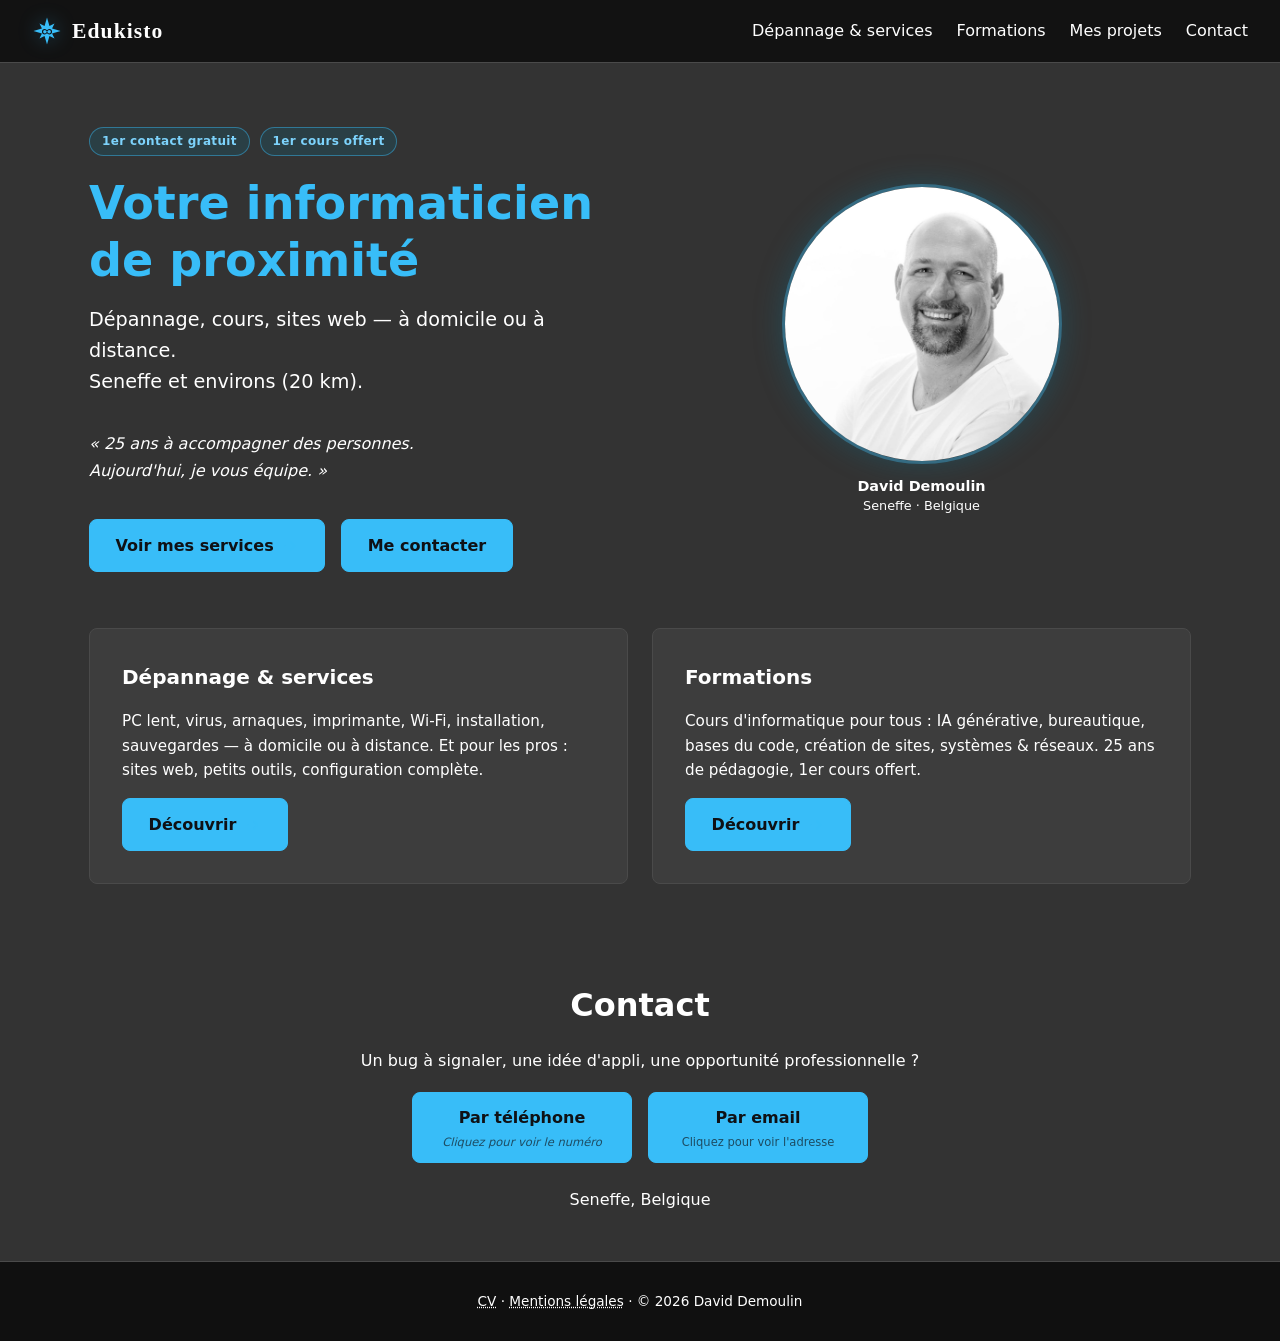
==== index.html @ 5ac71104 "Site entier: zero emoji restant, flat icons SVG monochromes partout - index/construis: sablier sessi" ====
<!DOCTYPE html>
<html lang="fr">
<head>
  <meta charset="UTF-8">
  <meta name="viewport" content="width=device-width, initial-scale=1.0">
  <title>David Demoulin · edukisto — votre informaticien de proximité</title>
  <meta name="description" content="Vitrine de David Demoulin : 4 applications web en ligne, CV dynamique et créations (livre, musique D. RAW ARK).">
    <meta property="og:title" content="David Demoulin · edukisto — technicien IT & créateur d'applis">
  <meta property="og:description" content="4 applications web qui règlent la vraie vie : réparation locative, calendrier familial, plan de repas, outil métier. Découvrez l'écosystème edukisto.">
  <meta property="og:image" content="https://edukisto.win/og-image.png">
  <meta property="og:url" content="https://edukisto.win/">
  <meta property="og:type" content="website">
  <meta property="og:locale" content="fr_BE">
  <meta name="twitter:card" content="summary_large_image">
  <link rel="icon" type="image/png" sizes="32x32" href="favicon-32.png">
  <link rel="icon" type="image/png" sizes="16x16" href="favicon-16.png">
  <link rel="apple-touch-icon" href="apple-touch-icon.png">
  <link rel="stylesheet" href="css/style.css">
</head>
<body>
  <header>
    <nav class="nav">
      <a href="index.html" class="brand-wrap"><span class="brand-stack"><span class="brand-line"><span class="nav-logo"><svg viewBox="0 0 64 64" fill="none" aria-hidden="true"><path d="M32 3l5.2 18.2 10.8-5.2-5.2 10.8L61 32l-18.2 5.2 5.2 10.8-10.8-5.2L32 61l-5.2-18.2-10.8 5.2 5.2-10.8L3 32l18.2-5.2-5.2-10.8 10.8 5.2z" fill="#38bdf8"/><path d="M32 32c-1.6-2-3-3.1-4.8-3.1a4.7 4.7 0 1 0 0 9.4c1.8 0 3.2-1.1 4.8-3.1 1.6 2 3 3.1 4.8 3.1a4.7 4.7 0 1 0 0-9.4c-1.8 0-3.2 1.1-4.8 3.1z" stroke="#0f1115" stroke-width="2.4"/></svg></span><span class="brand-name">Edukisto</span></span></span></a>
      <div class="nav-links">
        <a href="services.html">Dépannage &amp; services</a>
        <a href="transmets.html">Formations</a>
        <a href="construis.html">Mes projets</a>
        <a href="#contact">Contact</a>
      </div>
      <button id="sessionBtn" class="session-btn hidden" title="Temps de découverte restant"><svg class="flat-icon" width="16" height="16" viewBox="0 0 24 24" fill="none" stroke="currentColor" stroke-width="1.8" stroke-linecap="round" stroke-linejoin="round" aria-hidden="true"><circle cx="12" cy="13" r="8"/><path d="M12 9v4l3 2M9 2h6"/></svg> <span id="sessionTime">--:--</span></button>
    </nav>
  </header>

  <section class="hero">
    <div class="hero-grid">
      <div class="hero-text">
        <div class="hero-badges">
          <span class="badge-cta">1er contact gratuit</span>
          <span class="badge-cta">1er cours offert</span>
        </div>
        <h1>Votre <span class="accent">informaticien de proximité</span></h1>
        <p class="subtitle">Dépannage, cours, sites web — à domicile ou à distance.<br>Seneffe et environs (20 km).</p>
        <blockquote class="hero-quote">
          « 25 ans à accompagner des personnes.<br>Aujourd'hui, je vous équipe. »
        </blockquote>
        <div class="hero-cta">
          <a href="services.html" class="btn primary">Voir mes services <svg class="flat-icon" width="16" height="16" viewBox="0 0 24 24" fill="none" stroke="currentColor" stroke-width="1.8" stroke-linecap="round" stroke-linejoin="round" aria-hidden="true"><path d="M5 12h14M13 6l6 6-6 6"/></svg></a>
          <a href="#" class="btn ghost reveal-mail" data-m="ZGF2aWQuZGVtb3VsaW5AaWttYWlsLmNvbQ==" data-subject="Premier contact gratuit">Me contacter</a>
        </div>
      </div>
      <div class="hero-photo">
        <img src="img/david.jpg" alt="David Demoulin" loading="eager">
        <p class="hero-caption">David Demoulin<br><span>Seneffe · Belgique</span></p>
      </div>
    </div>
  </section>
  <section class="duo">
    <div class="duo-card">
      
      <h2>Dépannage &amp; services</h2>
      <p>
        PC lent, virus, arnaques, imprimante, Wi-Fi, installation, sauvegardes —
        à domicile ou à distance. Et pour les pros : sites web, petits outils,
        configuration complète.
      </p>
      <a href="services.html" class="btn primary">Découvrir <svg class="flat-icon" width="16" height="16" viewBox="0 0 24 24" fill="none" stroke="currentColor" stroke-width="1.8" stroke-linecap="round" stroke-linejoin="round" aria-hidden="true"><path d="M5 12h14M13 6l6 6-6 6"/></svg></a>
    </div>
    <div class="duo-card">
      
      <h2>Formations</h2>
      <p>
        Cours d'informatique pour tous : IA générative, bureautique, bases du code,
        création de sites, systèmes &amp; réseaux. 25 ans de pédagogie, 1er cours offert.
      </p>
      <a href="transmets.html" class="btn ghost">Découvrir <svg class="flat-icon" width="16" height="16" viewBox="0 0 24 24" fill="none" stroke="currentColor" stroke-width="1.8" stroke-linecap="round" stroke-linejoin="round" aria-hidden="true"><path d="M5 12h14M13 6l6 6-6 6"/></svg></a>
    </div>
  </section>


  <!-- ===== CONTACT ===== -->
  <section id="contact" class="contact">
    <h2>Contact</h2>
    <p>Un bug à signaler, une idée d'appli, une opportunité professionnelle ?</p>
    <div class="contact-ways">
      <a href="#" class="btn ghost contact-way reveal-phone" data-n="MDQ4NiAyMCA2MCA4MQ==">
        <span class="way-label">Par téléphone</span>
        <span class="way-hint">Cliquez pour voir le numéro</span>
      </a>
      <a href="#" class="btn ghost contact-way reveal-mail" data-m="ZGF2aWQuZGVtb3VsaW5AaWttYWlsLmNvbQ==">
        <span class="way-label">Par email</span>
        <span class="way-hint">Cliquez pour voir l'adresse</span>
      </a>
    </div>
    <div class="socials">
      <span>Seneffe, Belgique</span>
    </div>
  </section>

  <footer>
    <p><a href="about.html" style="color:inherit;text-decoration:underline dotted">CV</a> · <a href="mentions-legales.html" style="color:inherit;text-decoration:underline dotted">Mentions légales</a> · © <span id="year"></span> David Demoulin</p>
  </footer>

  <script src="js/data.js"></script>
  <script src="js/session.js"></script>
  <script src="js/app.js"></script>
</body>
</html>
---- css/style.css ----
:root {
  --bg: #333333;
  --surface: #3d3d3d;
  --text: #ffffff;
  --muted: #ffffff;
  --accent: #38bdf8;
  --accent-2: #38bdf8;
  --border: #4a4a4a;
  --radius: 8px;
}

* { box-sizing: border-box; margin: 0; padding: 0; }

body {
  font-family: system-ui, -apple-system, "Segoe UI", Roboto, sans-serif;
  background: var(--bg);
  color: var(--text);
  line-height: 1.6;
}

.hidden { display: none !important; }

header {
  position: sticky;
  top: 0;
  background: rgba(16, 16, 16, 0.92);
  backdrop-filter: blur(8px);
  z-index: 100;
}

.nav {
  display: flex;
  align-items: center;
  justify-content: space-between;
  padding: 1rem 2rem;
  border-bottom: 1px solid var(--border);
}

.brand { font-weight: 800; font-size: 1.2rem; color: var(--text); text-decoration: none; }
.accent { color: #38bdf8; }

.nav-links { display: flex; gap: 1.5rem; }
.nav-links a { color: var(--muted); text-decoration: none; font-weight: 500; }
.nav-links a:hover { color: var(--text); }

.session-btn {
  background: var(--surface);
  border: 1px solid var(--border);
  color: var(--accent-2);
  padding: 0.4rem 0.9rem;
  border-radius: 8px;
  cursor: default;
  font-weight: 600;
}

.hero { text-align: center; padding: 0; margin: 0 auto; }
.hero h1 { font-size: clamp(2rem, 5vw, 3rem); margin-bottom: 1rem; }
.subtitle { color: var(--muted); font-size: clamp(1.05rem, 1.5vw, 1.3rem); margin-bottom: 2rem; max-width: 56ch; }

.hero-cta { display: flex; gap: 1rem; justify-content: center; flex-wrap: wrap; }

.btn {
  display: inline-block;
  padding: 0.8rem 1.6rem;
  border-radius: var(--radius);
  text-decoration: none;
  font-weight: 600;
  border: 1px solid transparent;
  cursor: pointer;
  font-size: 1rem;
  transition: transform 0.15s ease, background 0.15s ease;
}
.btn:hover { transform: translateY(-2px); }
.btn.primary { background: #38bdf8; color: #0f1115; }
.btn.ghost { background: #38bdf8; border-color: #38bdf8; color: #0f1115; }
.btn.small { padding: 0.5rem 1rem; font-size: 0.9rem; }
.btn:disabled { opacity: 0.6; cursor: not-allowed; transform: none; }

.session-banner {
  margin: 2rem auto 0;
  max-width: 560px;
  background: var(--surface);
  border: 1px solid var(--accent);
  border-radius: var(--radius);
  padding: 1rem 1.4rem;
  display: flex;
  align-items: center;
  justify-content: space-between;
  gap: 1rem;
  flex-wrap: wrap;
}
.link-btn { background: none; border: none; color: var(--accent); cursor: pointer; font-weight: 600; }

.apps, .contact { padding: 3rem 1.5rem; max-width: 1100px; margin: 0 auto; }
.apps h2, .contact h2 { text-align: center; font-size: 2rem; margin-bottom: 0.5rem; }
.section-desc { text-align: center; color: var(--muted); margin-bottom: 2.5rem; }

.grid {
  display: grid;
  grid-template-columns: repeat(auto-fill, minmax(300px, 1fr));
  gap: 1.5rem;
}

.card {
  background: var(--surface);
  border: 1px solid var(--border);
  border-radius: var(--radius);
  padding: 1.5rem;
  display: flex;
  flex-direction: column;
  gap: 0.75rem;
  transition: border-color 0.2s ease, transform 0.2s ease;
}
.card:hover { border-color: var(--accent); transform: translateY(-4px); }
.card-icon { font-size: 2rem; }
.card p { color: var(--muted); font-size: 0.95rem; flex-grow: 1; }
.card-body { display:flex; flex-direction:column; gap:.75rem; flex-grow:1; }
.card-body .try-btn, .card-body .btn { margin-top:auto; width:100%; justify-content:center; text-align:center; }

.card-tags { display: flex; gap: 0.5rem; flex-wrap: wrap; }
.tag {
  background: rgba(14, 116, 144, 0.15);
  color: var(--accent-2);
  padding: 0.2rem 0.6rem;
  border-radius: 999px;
  font-size: 0.75rem;
  font-weight: 600;
}

.card-actions { display: flex; gap: 0.75rem; }

body:not(.session-active) .try-btn { opacity: 0.55; }

.contact { text-align: center; }
.contact p { color: var(--muted); margin: 1rem 0; }
.socials { margin-top: 1.5rem; }
.socials a { color: var(--accent); text-decoration: none; font-weight: 600; margin: 0 0.75rem; }

.about { max-width: 800px; margin: 0 auto; padding: 3rem 1.5rem; }
.cv-header { text-align: center; margin-bottom: 3rem; }
.cv-header h1 { font-size: 2.5rem; }
.role { color: var(--muted); font-size: 1.2rem; margin-top: 0.5rem; }

.badges { display: flex; gap: 0.6rem; justify-content: center; flex-wrap: wrap; margin-top: 1rem; }
.badge {
  background: var(--surface);
  border: 1px solid var(--border);
  padding: 0.35rem 0.8rem;
  border-radius: 999px;
  font-size: 0.85rem;
}

.cv-section { margin-bottom: 2.5rem; }
.cv-section h2 {
  font-size: 1.4rem;
  margin-bottom: 1rem;
  border-bottom: 2px solid var(--accent);
  display: inline-block;
  padding-bottom: 0.3rem;
}
.cv-section p { color: var(--muted); }

.skill { margin-bottom: 1rem; }
.skill-head { display: flex; justify-content: space-between; font-size: 0.9rem; margin-bottom: 0.3rem; }
.bar { background: var(--surface); border-radius: 999px; height: 8px; overflow: hidden; }
.bar-fill {
  height: 100%;
  background: linear-gradient(90deg, #0e7490, #38bdf8);
  border-radius: 999px;
}

.timeline { list-style: none; }
.timeline li { display: flex; gap: 1rem; margin-bottom: 1rem; }
.year {
  min-width: 70px;
  color: var(--accent);
  font-weight: 700;
}
.timeline p { color: var(--muted); }

.featured { list-style: none; }
.featured a { color: var(--text); text-decoration: none; border-bottom: 1px dashed var(--accent); }
.featured li { margin-bottom: 0.6rem; }

footer {
  text-align: center;
  padding: 2rem;
  border-top: 1px solid var(--border);
  color: var(--muted);
  font-size: 0.9rem;
}

@media (max-width: 640px) {
  .nav { flex-wrap: wrap; gap: 0.75rem; }
  .nav-links { order: 3; width: 100%; justify-content: center; }
}

.hero-kicker {
  color: var(--accent-2);
  font-weight: 600;
  letter-spacing: 0.05em;
  text-transform: uppercase;
  font-size: 0.85rem;
  margin-bottom: 0.75rem;
}

.cv-loc { color: var(--muted); margin-top: 0.4rem; }
.cv-loc svg { vertical-align: -3px; margin-right: 2px; }
.badge svg { vertical-align: -3px; }
.soft-icon svg, .teach-icon svg { display: block; margin-bottom: 0.5rem; }
.soft-icon svg { width: 28px; height: 28px; }
.btn.small.full { display: flex; width: 100%; justify-content: center; margin-top: 1rem; }
.cv-summary { color: var(--muted); max-width: 640px; margin: 1.5rem auto 0; font-size: 1.05rem; }
.cv-actions { display: flex; gap: 1rem; justify-content: center; flex-wrap: wrap; margin-top: 2rem; }

.certs { list-style: none; display: grid; grid-template-columns: repeat(auto-fill, minmax(300px, 1fr)); gap: 0.75rem; }
.certs li {
  background: var(--surface);
  border: 1px solid var(--border);
  border-left: 3px solid var(--accent);
  border-radius: 8px;
  padding: 0.8rem 1rem;
  display: flex;
  flex-direction: column;
  gap: 0.2rem;
}
.cert-title { font-weight: 600; font-size: 0.95rem; }
.cert-org { color: var(--muted); font-size: 0.85rem; }

.timeline li { align-items: flex-start; }
.tl-body { flex: 1; }
.tl-title { font-weight: 600; }
.tl-org { color: var(--accent-2); font-weight: 500; }
.tl-text { color: var(--muted); font-size: 0.95rem; }

.soft-grid { display: grid; grid-template-columns: repeat(auto-fill, minmax(280px, 1fr)); gap: 1rem; }
.soft-card {
  background: var(--surface);
  border: 1px solid var(--border);
  border-radius: var(--radius);
  padding: 1.2rem;
}
.soft-card h3 { font-size: 1rem; margin-bottom: 0.5rem; color: var(--accent-2); }
.soft-card p { color: var(--muted); font-size: 0.92rem; }
.soft-icon { font-size: 1.8rem; margin-bottom: 0.5rem; }

.section-intro { color: var(--muted); margin-bottom: 1.5rem; max-width: 640px; }
.creative .cv-section > h2 { border-color: #38bdf8; }

.lang-list { list-style: none; display: flex; flex-wrap: wrap; gap: 0.75rem 2rem; }
.lang-list li { color: var(--muted); }
.lang-list strong { color: var(--text); }
.hobbies { margin-top: 1rem; color: var(--muted); }

body:not(.session-active) .try-btn { opacity: 1; }

.card-media {
  position: relative;
  border-radius: var(--radius);
  overflow: hidden;
  aspect-ratio: 16 / 10;
  background: var(--surface);
  cursor: pointer;
  min-height: 120px;
}
.card-media img {
  width: 100%;
  height: 100%;
  object-fit: cover;
  display: block;
}
.media-fallback {
  position: absolute;
  inset: 0;
  display: flex;
  align-items: center;
  justify-content: center;
  font-size: 3rem;
  background: linear-gradient(135deg, var(--surface), #1e222c);
}
.card-media.has-img .media-fallback { display: none; }

.media-overlay {
  position: absolute;
  inset: 0;
  background: rgba(10, 12, 16, 0.88);
  color: var(--text);
  display: flex;
  flex-direction: column;
  justify-content: center;
  gap: 0.75rem;
  padding: 1.25rem;
  opacity: 0;
  transition: opacity 0.25s ease;
}
.media-overlay p { color: #cfd5e0; font-size: 0.9rem; }
.overlay-cta { color: var(--accent-2); font-weight: 700; font-size: 0.9rem; }
.card-media:hover .media-overlay,
.card-media:focus-within .media-overlay { opacity: 1; }

.card-body { display: flex; flex-direction: column; gap: 0.75rem; }

@media (hover: none) {
  .media-overlay { opacity: 0; }
}

/* ===== Signature charte edukisto ===== */
.sig-dash{opacity:.45;letter-spacing:-2px}
.sig-mark{color:inherit;text-decoration:none;letter-spacing:.02em}
.sig-mark:hover{color:#38bdf8}

/* ===== Logo edukisto: sous le nom dans la navbar ===== */
.brand-wrap{ display:inline-flex; flex-direction:column; align-items:flex-start; gap:2px; text-decoration:none; }
.nav-logo{ display:inline-flex; line-height:0; }
.nav-logo svg{ width:28px; height:28px; filter:drop-shadow(0 0 10px rgba(56,189,248,.3)); }

/* ===== Section marque edukisto (mi-page) ===== */
.brand-stage{
  text-align:center;
  padding:3.5rem 1rem 2.5rem;
  max-width:600px;
  margin:0 auto;
  position:relative;
}
.brand-stage svg{ width:clamp(90px, 15vw, 130px); height:auto; filter:drop-shadow(0 0 26px rgba(56,189,248,.28)); }
.brand-word{
  font-size:clamp(1.5rem, 3.5vw, 2rem);
  font-weight:800;
  letter-spacing:.06em;
  color:var(--text);
  margin-top:.9rem;
}
.brand-motto{
  font-size:.95rem;
  color:var(--muted);
  letter-spacing:.18em;
  text-transform:uppercase;
  margin-top:.2rem;
}
.brand-motto::before, .brand-motto::after{
  content:"──";
  opacity:.4;
  margin:0 .8rem;
  letter-spacing:-1px;
}

.brand-home{display:inline-block;text-decoration:none;transition:transform .2s ease}
.brand-home:hover{transform:scale(1.06)}

/* ===== Section cours / formation ===== */
.teaching-section h2 { border-color: #38bdf8; }
.teaching-proof{ color:var(--muted); max-width:640px; margin:0 0 1.5rem; font-size:.95rem; border-left:3px solid var(--accent); padding-left:14px; }
.teaching-grid{ display:grid; grid-template-columns:repeat(auto-fill,minmax(250px,1fr)); gap:1rem; }
.teach-card{ background:var(--surface); border:1px solid var(--border); border-radius:var(--radius); padding:1.2rem; transition: border-color .2s ease; }
.teach-card:hover{ border-color:#38bdf8; }
.teach-icon{ font-size:1.7rem; margin-bottom:.5rem; }
.teach-card h3{ font-size:.98rem; margin-bottom:.5rem; color:#7dd3fc; display:flex; align-items:center; gap:8px; flex-wrap:wrap; }
.teach-card p{ color:var(--muted); font-size:.88rem; }
.spec-tag{ font-size:.68rem; background:rgba(14,116,144,.25); color:#7dd3fc; padding:2px 8px; border-radius:999px; border:1px solid rgba(14,116,144,.5); font-weight:700; letter-spacing:.03em; }
.teaching-practical{ margin-top:1.3rem; color:var(--muted); font-size:.9rem; }
.teaching-cta{ display:flex; gap:1rem; margin-top:1.5rem; flex-wrap:wrap; }
.superprof-btn:hover{ border-color:#38bdf8; color:#7dd3fc; }

/* ===== Carte service (cours) ===== */
.service-card{ border-style:dashed; }
.service-badge{ font-size:.6rem; background:rgba(56,189,248,.15); color:#7dd3fc; padding:2px 8px; border-radius:999px; border:1px solid rgba(56,189,248,.4); text-transform:uppercase; letter-spacing:.08em; font-weight:700; vertical-align:middle; margin-left:6px; }

/* ===== Nouveau hero narratif ===== */
.hero{ text-align:left; padding:0; }
.hero-grid{ display:grid; grid-template-columns:1fr 1fr; gap:1.5rem; align-items:center; max-width:1150px; margin:0 auto; padding:4rem 1.5rem 2.5rem; }
.hero h1{ font-size:clamp(1.7rem, 3.6vw, 3.1rem); line-height:1.22; margin-bottom:1.1rem; color:#38bdf8; }
.hero h1 .accent{ color:#38bdf8; }
.hero-photo{ display:flex; justify-content:center; }
.hero-photo img{
  width:100%; max-width:280px; aspect-ratio:1; object-fit:cover; object-position:center;
  border-radius:50%; border:3px solid rgba(56,189,248,.4);
  box-shadow:0 0 28px rgba(14,116,144,.35);
}
@media (max-width:720px){
  .hero-grid{ grid-template-columns:1fr; }
  .hero{ text-align:left; }
  .hero-photo{ order:2; justify-content:center; }
  .hero-photo img{ width:clamp(140px, 40vw, 180px); }
}
/* ===== Stats ===== */
.stats{ padding:0 1.5rem 3rem; }
.stats-row{ display:flex; justify-content:center; gap:clamp(2rem,5vw,4.5rem); flex-wrap:wrap; max-width:1150px; margin:0 auto; }
.stat{ text-align:center; min-width:170px; }
.stat-num{ display:block; font-size:clamp(2.2rem, 3vw, 3.2rem); font-weight:800; color:#38bdf8; line-height:1.1; }
.stat-label{ font-size:.8rem; color:var(--muted); }
.apps-session-start{ text-align:center; margin:-1rem 0 2rem; }
.apps-session-start .btn{ opacity:.85; }
.permis-line{ margin-top:1rem; color:var(--muted); font-size:.9rem; }

/* ===== Hero journal : photo gauche / texte droite ===== */

.hero-photo{ flex-direction:column; gap:.8rem; align-items:center; text-align:center; }
.hero-caption{ font-size:.9rem; color:var(--text); font-weight:700; line-height:1.35; }
.hero-caption span{ font-weight:400; color:var(--muted); font-size:.8rem; }

/* ===== Section duo (construire / transmettre) ===== */
.duo{ max-width:1150px; margin:0 auto; padding:1rem 1.5rem 3rem; display:grid; grid-template-columns:1fr 1fr; gap:1.5rem; }
.duo-card{ background:var(--surface); border:1px solid var(--border); border-radius:var(--radius); padding:2rem; display:flex; flex-direction:column; gap:1rem; align-items:flex-start; }
.duo-card:hover{ border-color:#38bdf8; }
.duo-icon{ font-size:2rem; }
.duo-card h2{ font-size:1.25rem; }
.duo-card p{ color:var(--muted); font-size:.95rem; flex-grow:1; }
@media (max-width:800px){ .duo{ grid-template-columns:1fr; } }

/* ===== Pages dédiées (construis/transmets) ===== */
.page-head{ padding-top:2.5rem; }
.page-title{ text-align:center; font-size:clamp(1.9rem, 4vw, 2.8rem); margin-bottom:.6rem; }
.nav-links a.active{ color:var(--text); border-bottom:2px solid #38bdf8; padding-bottom:2px; }
.teaching-detail{ max-width:900px; margin:2.5rem auto 0; padding:0 1.5rem; }

/* ===== Bloc loisirs ===== */
.hobbies-block{ margin-top:1.4rem; }
.hobbies-block h3{ font-size:1rem; color:#7dd3fc; margin-bottom:.5rem; }
.hobbies-block p{ color:var(--text); font-size:.95rem; line-height:1.7; }
.permis-line{ margin-top:.8rem; color:var(--muted); font-size:.88rem; }

/* ===== Hero vente ===== */
.hero-quote{ border-left:3px solid var(--accent); padding:.6rem 1.2rem; margin:1.4rem 0; color:var(--muted); font-size:.95rem; line-height:1.6; }
.hero-quote span{ display:block; margin-top:.3rem; font-size:.8rem; opacity:.8; }

/* ===== Services ===== */
.services-detail{ margin-top:1rem; }
.services-zone{ margin-top:2rem; background:var(--surface); border:1px solid var(--border); border-radius:var(--radius); padding:1.5rem; }
.services-zone h3{ color:#7dd3fc; font-size:1.05rem; margin-bottom:.8rem; }
.services-zone p{ color:var(--text); font-size:.92rem; margin-bottom:.4rem; }


/* ===== Design Jonathan ===== */
.hero-badges{ display:flex; gap:.6rem; margin-bottom:1.2rem; }
.badge-cta{
  display:inline-block; font-size:.75rem; font-weight:700; letter-spacing:.03em;
  color:#7dd3fc; background:rgba(14,116,144,.2);
  border:1px solid rgba(56,189,248,.45); border-radius:999px;
  padding:4px 12px;
}
.hero-quote{ border:none; padding:0; margin:1.8rem 0 2.2rem; color:var(--muted); font-size:1rem; line-height:1.7; font-style:italic; }
.hero-quote footer{ font-style:normal; font-size:.85rem; margin-top:.4rem; opacity:.85; }
.hero-cta{ justify-content:flex-start; }

/* Bouton principal: blanc sur bleu pétrole — lisible */
.btn.primary{
  background:#38bdf8; color:#0f1115; border-color:#38bdf8; font-weight:700;
}
.btn.primary:hover{ background:#7dd3fc; border-color:#7dd3fc; }

/* Footer épuré */
footer{ padding:1.8rem 1.5rem; border-top:1px solid var(--border); margin-top:0; background:#101010; }
footer p{ font-size:.85rem; }

/* Révélation numéro */
.reveal-phone{ cursor:pointer; }
.reveal-phone.revealed{ pointer-events:none; }


/* Header marque unique */
.brand .accent{ font-weight:400; font-size:.72em; opacity:.75; letter-spacing:0; }
@media (max-width:820px){
  .brand .accent{ display:none; }  /* mobile: juste "Edukisto" */
  .brand-wrap{ flex-direction:row; align-items:center; gap:8px; }
}

/* ===== Header: Edukisto + by David Demoulin (2 styles, décalé) ===== */
.brand-stack{ display:flex; flex-direction:column; line-height:1.05; }
.brand-name{
  font-size:1.25rem; font-weight:800; letter-spacing:.04em;
  font-family:Georgia, "Times New Roman", serif;  /* serif = contraste avec le sans-serif du menu */
}
.brand-by{
  font-size:.66rem; font-weight:400; letter-spacing:.09em;
  color:var(--muted); font-style:italic;
  margin-left:.55rem;  /* le petit décalage vers la droite */
}
@media (max-width:820px){
  .brand-by{ font-size:.58rem; margin-left:.4rem; }
}

/* ===== Contact: 2 boutons explicites ===== */
.contact-ways{ display:flex; gap:1rem; justify-content:center; flex-wrap:wrap; margin:1.2rem 0; }
.contact-way{ display:flex; flex-direction:column; gap:.15rem; align-items:center; padding:.7rem 1.4rem !important; min-width:220px; }
.way-label{ font-weight:700; }
.way-hint{ font-size:.72rem; opacity:.65; font-weight:400; }
.reveal-phone .way-hint{ font-style:italic; }

/* ===== Header: icône + Edukisto blanc, même ligne ===== */
.brand-line{ display:flex; align-items:center; gap:10px; }
.brand-line .nav-logo svg{ width:30px; height:30px; display:block; }
.brand-name{
  font-family:Georgia, "Times New Roman", serif;
  font-size:1.35rem; font-weight:800; letter-spacing:.05em;
  color:#ffffff;
}
@media (max-width:820px){
  .brand-line .nav-logo svg{ width:24px; height:24px; }
  .brand-name{ font-size:1.1rem; }
}

.btn.ghost:hover{ background:#7dd3fc; border-color:#7dd3fc; color:#0f1115; }

/* ===== Page mentions légales ===== */
.legal-page{ max-width:800px; margin:0 auto; padding:2.5rem 1.5rem 3rem; }
.legal-page h1{ font-size:1.8rem; margin-bottom:1.5rem; color:#38bdf8; }
.legal-block{ margin-bottom:1.8rem; }
.legal-block h2{ font-size:1.05rem; margin-bottom:.6rem; }
.legal-block p{ font-size:.92rem; line-height:1.8; }
.placeholder{ color:#7dd3fc; font-style:italic; }

/* ===== Tarifs ===== */
.tarifs-block{ margin-top:2rem; background:var(--surface); border:1px solid var(--border); border-radius:var(--radius); padding:1.5rem; }
.tarifs-block h3{ color:#7dd3fc; font-size:1.1rem; margin-bottom:1rem; }
.tarifs-table{ width:100%; border-collapse:collapse; }
.tarifs-table td{ padding:.55rem 0; font-size:.95rem; border-bottom:1px solid var(--border); }
.tarifs-table .prix{ text-align:right; font-weight:700; color:#38bdf8; }
.tarifs-table .was{ font-size:.8rem; opacity:.5; text-decoration:line-through; margin-left:.4rem; font-weight:400; }
.tarifs-note{ font-size:.8rem; opacity:.7; margin-top:1rem; }

/* ===== Flat icons ===== */
.flat-icon{ color:#38bdf8; vertical-align:-3px; }
.btn .flat-icon{ margin-left:.2rem; }
.overlay-cta .flat-icon{ width:14px; height:14px; }

/* ===== Liste zone & modalités ===== */
.zone-list{ list-style:none; padding:0; }
.zone-list li{ position:relative; padding-left:1.6rem; margin-bottom:.6rem; font-size:.92rem; }
.zone-list li::before{
  content:""; position:absolute; left:0; top:.55em;
  width:7px; height:7px; border-radius:50%;
  background:#38bdf8;
}

/* ===== Thumbnails: noir et blanc, couleur au survol ===== */
.card-media img{
  filter: grayscale(1) contrast(1.05);
}
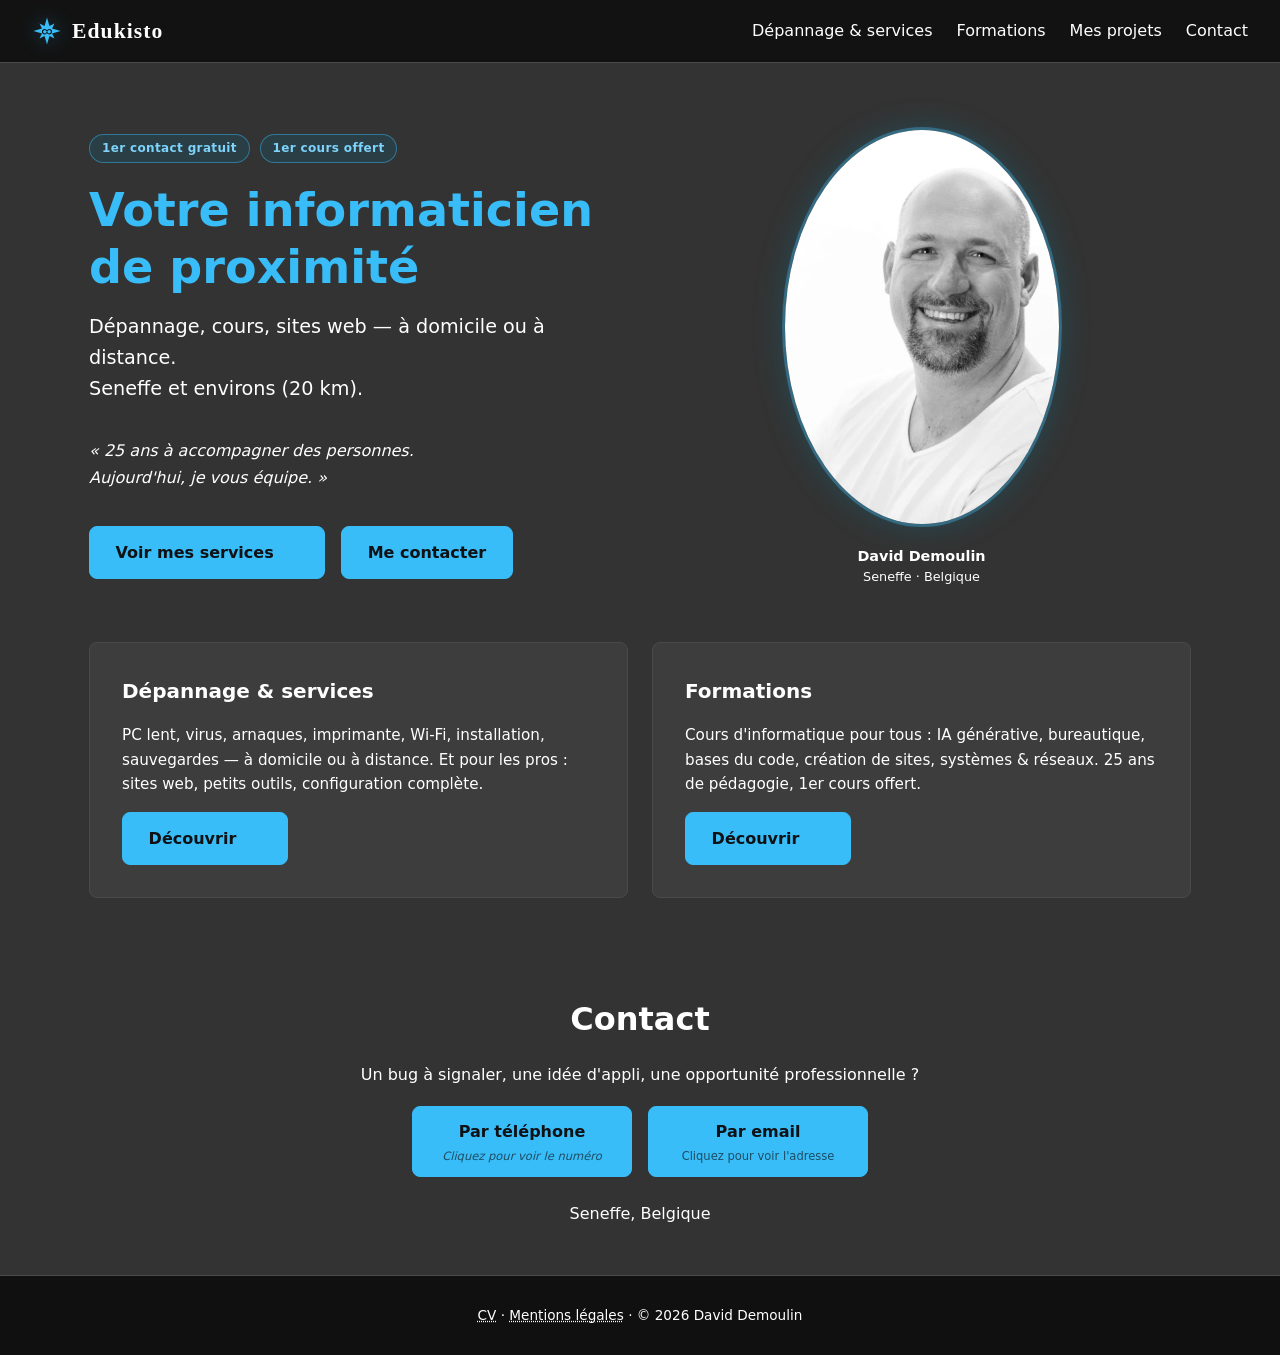
==== commit eddfc451: "SEO : sitemap, robots.txt, canonical, JSON-LD, hiérarchie H2, images WebP - sitemap.xml + robots.txt" ====
--- a/index.html
+++ b/index.html
@@ -12,10 +12,48 @@
   <meta property="og:type" content="website">
   <meta property="og:locale" content="fr_BE">
   <meta name="twitter:card" content="summary_large_image">
+  <link rel="canonical" href="https://edukisto.win/">
   <link rel="icon" type="image/png" sizes="32x32" href="favicon-32.png">
   <link rel="icon" type="image/png" sizes="16x16" href="favicon-16.png">
   <link rel="apple-touch-icon" href="apple-touch-icon.png">
   <link rel="stylesheet" href="css/style.css">
+  <script type="application/ld+json">
+  {
+    "@context": "https://schema.org",
+    "@type": "ProfessionalService",
+    "name": "Edukisto — David Demoulin",
+    "url": "https://edukisto.win/",
+    "image": "https://edukisto.win/og-image.png",
+    "description": "Dépannage informatique à domicile et à distance, cours d'informatique et création de sites web. Seneffe et 20 km alentour.",
+    "@id": "https://edukisto.win/#business",
+    "priceRange": "$$",
+    "areaServed": {
+      "@type": "GeoCircle",
+      "center": { "@type": "Place", "name": "Seneffe, Belgique" },
+      "radius": "20000"
+    },
+    "address": {
+      "@type": "PostalAddress",
+      "addressLocality": "Seneffe",
+      "addressRegion": "Hainaut",
+      "addressCountry": "BE"
+    },
+    "founder": { "@id": "https://edukisto.win/about.html#david" },
+    "sameAs": [
+      "https://www.superprof.be/educateur-passionne-informatique-enseigne-bureautique-codage-base-outils-systemes.html"
+    ]
+  }
+  </script>
+  <script type="application/ld+json">
+  {
+    "@context": "https://schema.org",
+    "@type": "WebSite",
+    "name": "Edukisto",
+    "url": "https://edukisto.win/",
+    "inLanguage": "fr-BE",
+    "publisher": { "@id": "https://edukisto.win/#business" }
+  }
+  </script>
 </head>
 <body>
   <header>
@@ -49,7 +87,10 @@
         </div>
       </div>
       <div class="hero-photo">
-        <img src="img/david.jpg" alt="David Demoulin" loading="eager">
+        <picture>
+          <source srcset="img/david.webp" type="image/webp">
+          <img src="img/david.jpg" alt="David Demoulin" loading="eager" width="400" height="400">
+        </picture>
         <p class="hero-caption">David Demoulin<br><span>Seneffe · Belgique</span></p>
       </div>
     </div>
--- a/css/style.css
+++ b/css/style.css
@@ -161,12 +161,15 @@
 .cv-section p { color: var(--muted); }
 
 .skill { margin-bottom: 1rem; }
-.skill-head { display: flex; justify-content: space-between; font-size: 0.9rem; margin-bottom: 0.3rem; }
-.bar { background: var(--surface); border-radius: 999px; height: 8px; overflow: hidden; }
-.bar-fill {
-  height: 100%;
-  background: linear-gradient(90deg, #0e7490, #38bdf8);
+.skill-head { display: flex; justify-content: space-between; align-items: center; gap: 1rem; font-size: 0.9rem; margin-bottom: 0.3rem; }
+.skill-level {
+  color: #38bdf8;
+  border: 1px solid #38bdf8;
   border-radius: 999px;
+  padding: 0.15rem 0.7rem;
+  font-size: 0.78rem;
+  font-weight: 600;
+  white-space: nowrap;
 }
 
 .timeline { list-style: none; }
@@ -354,7 +357,7 @@
 .teach-card{ background:var(--surface); border:1px solid var(--border); border-radius:var(--radius); padding:1.2rem; transition: border-color .2s ease; }
 .teach-card:hover{ border-color:#38bdf8; }
 .teach-icon{ font-size:1.7rem; margin-bottom:.5rem; }
-.teach-card h3{ font-size:.98rem; margin-bottom:.5rem; color:#7dd3fc; display:flex; align-items:center; gap:8px; flex-wrap:wrap; }
+.teach-card :is(h2,h3){ font-size:.98rem; margin-bottom:.5rem; color:#7dd3fc; display:flex; align-items:center; gap:8px; flex-wrap:wrap; }
 .teach-card p{ color:var(--muted); font-size:.88rem; }
 .spec-tag{ font-size:.68rem; background:rgba(14,116,144,.25); color:#7dd3fc; padding:2px 8px; border-radius:999px; border:1px solid rgba(14,116,144,.5); font-weight:700; letter-spacing:.03em; }
 .teaching-practical{ margin-top:1.3rem; color:var(--muted); font-size:.9rem; }
@@ -426,7 +429,7 @@
 /* ===== Services ===== */
 .services-detail{ margin-top:1rem; }
 .services-zone{ margin-top:2rem; background:var(--surface); border:1px solid var(--border); border-radius:var(--radius); padding:1.5rem; }
-.services-zone h3{ color:#7dd3fc; font-size:1.05rem; margin-bottom:.8rem; }
+.services-zone :is(h2,h3){ color:#7dd3fc; font-size:1.05rem; margin-bottom:.8rem; }
 .services-zone p{ color:var(--text); font-size:.92rem; margin-bottom:.4rem; }
 
 
@@ -511,7 +514,7 @@
 
 /* ===== Tarifs ===== */
 .tarifs-block{ margin-top:2rem; background:var(--surface); border:1px solid var(--border); border-radius:var(--radius); padding:1.5rem; }
-.tarifs-block h3{ color:#7dd3fc; font-size:1.1rem; margin-bottom:1rem; }
+.tarifs-block :is(h2,h3){ color:#7dd3fc; font-size:1.1rem; margin-bottom:1rem; }
 .tarifs-table{ width:100%; border-collapse:collapse; }
 .tarifs-table td{ padding:.55rem 0; font-size:.95rem; border-bottom:1px solid var(--border); }
 .tarifs-table .prix{ text-align:right; font-weight:700; color:#38bdf8; }
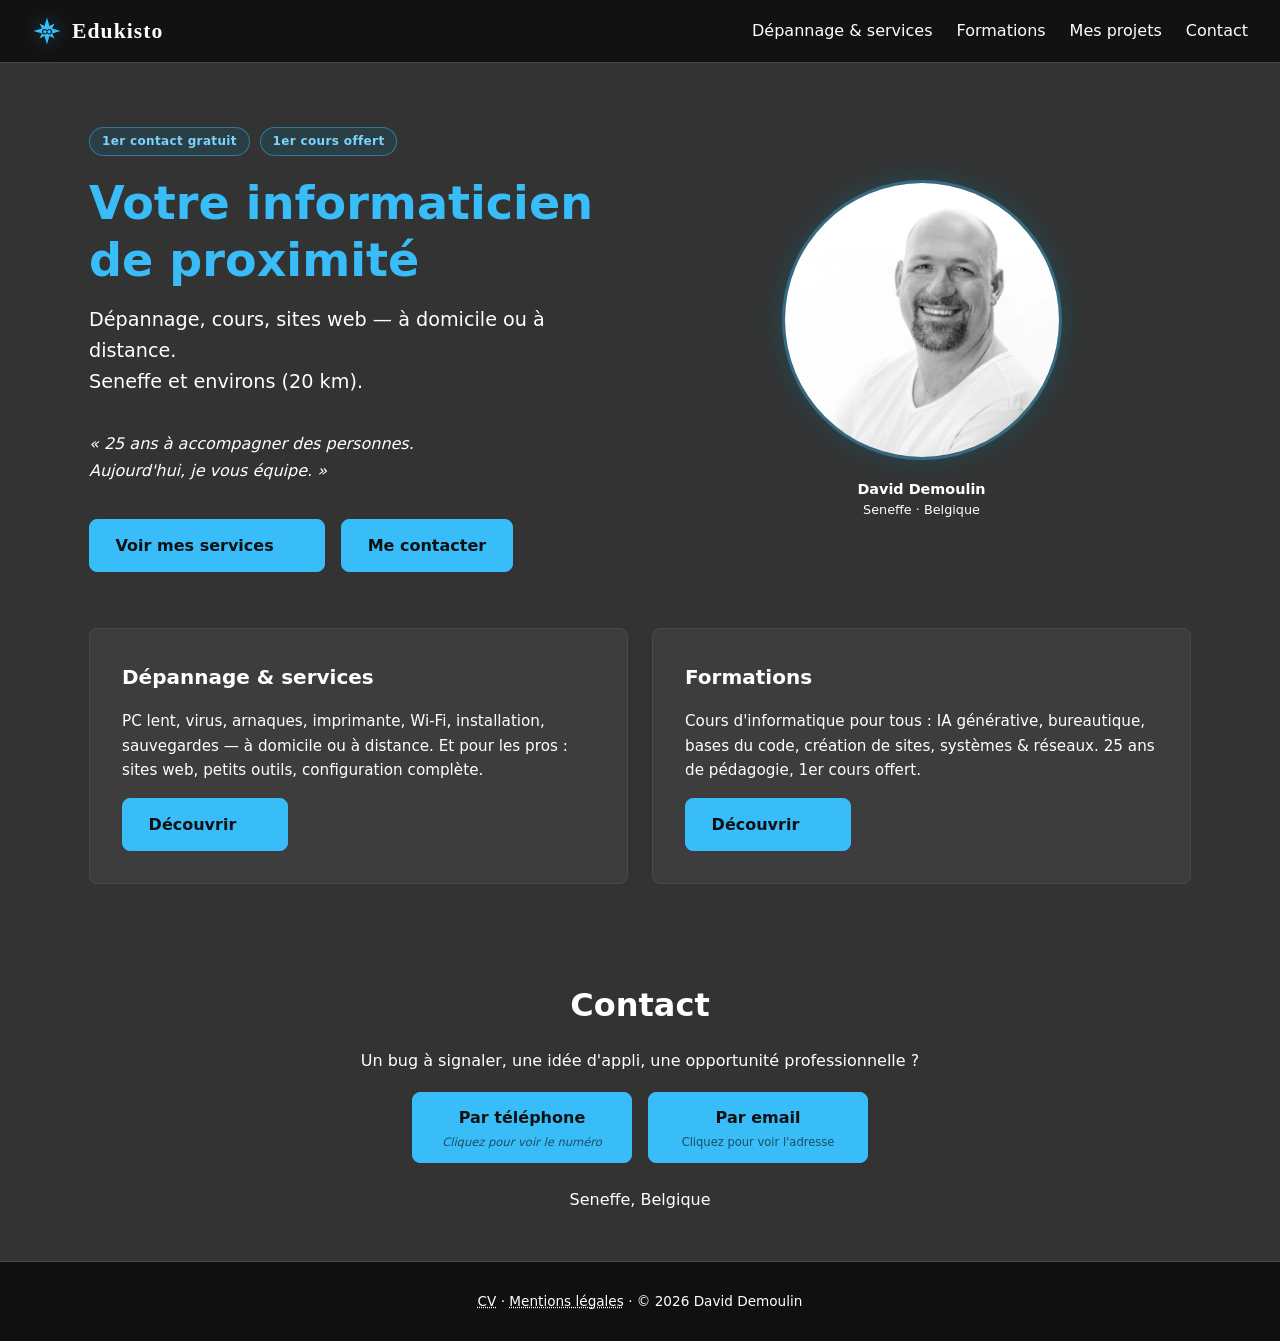
==== commit 05ea7d5f: "Photo profil : retire width/height forcés qui déformaient le cercle (oval) Co-authored-by: fireman35" ====
--- a/index.html
+++ b/index.html
@@ -4,9 +4,9 @@
   <meta charset="UTF-8">
   <meta name="viewport" content="width=device-width, initial-scale=1.0">
   <title>David Demoulin · edukisto — votre informaticien de proximité</title>
-  <meta name="description" content="Vitrine de David Demoulin : 4 applications web en ligne, CV dynamique et créations (livre, musique D. RAW ARK).">
+  <meta name="description" content="Vitrine de David Demoulin : 5 applications web en ligne, CV dynamique et créations (livre, musique D. RAW ARK).">
     <meta property="og:title" content="David Demoulin · edukisto — technicien IT & créateur d'applis">
-  <meta property="og:description" content="4 applications web qui règlent la vraie vie : réparation locative, calendrier familial, plan de repas, outil métier. Découvrez l'écosystème edukisto.">
+  <meta property="og:description" content="5 applications web qui règlent la vraie vie : réparation locative, calendrier familial, plan de repas, outil métier, média en ligne. Découvrez l'écosystème edukisto.">
   <meta property="og:image" content="https://edukisto.win/og-image.png">
   <meta property="og:url" content="https://edukisto.win/">
   <meta property="og:type" content="website">
@@ -89,7 +89,7 @@
       <div class="hero-photo">
         <picture>
           <source srcset="img/david.webp" type="image/webp">
-          <img src="img/david.jpg" alt="David Demoulin" loading="eager" width="400" height="400">
+          <img src="img/david.jpg" alt="David Demoulin" loading="eager">
         </picture>
         <p class="hero-caption">David Demoulin<br><span>Seneffe · Belgique</span></p>
       </div>
--- a/css/style.css
+++ b/css/style.css
@@ -488,6 +488,7 @@
 .way-label{ font-weight:700; }
 .way-hint{ font-size:.72rem; opacity:.65; font-weight:400; }
 .reveal-phone .way-hint{ font-style:italic; }
+.revealed .way-hint{ font-size:.95rem; opacity:1; font-weight:700; font-style:normal; letter-spacing:.01em; }
 
 /* ===== Header: icône + Edukisto blanc, même ligne ===== */
 .brand-line{ display:flex; align-items:center; gap:10px; }
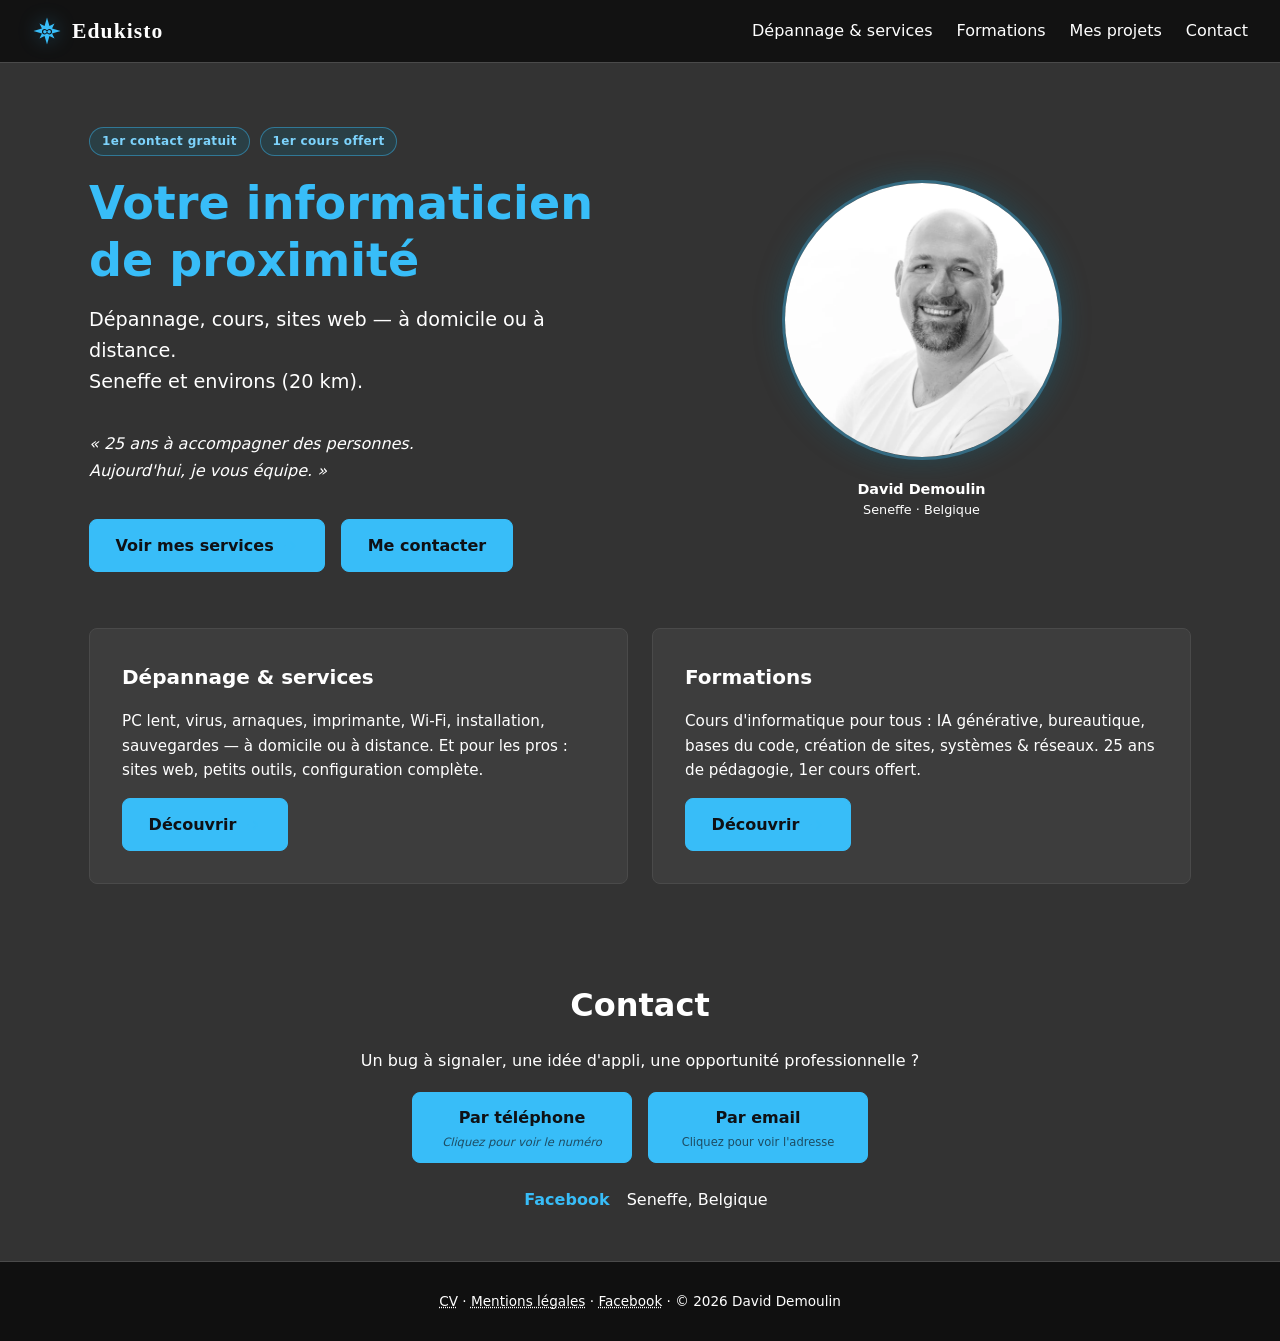
==== commit a70842c8: "Ajoute le lien Facebook (page Edukisto) : section Contact, footer de toutes les pages, sameAs JSON-L" ====
--- a/index.html
+++ b/index.html
@@ -40,6 +40,7 @@
     },
     "founder": { "@id": "https://edukisto.win/about.html#david" },
     "sameAs": [
+      "https://www.facebook.com/Edukisto",
       "https://www.superprof.be/educateur-passionne-informatique-enseigne-bureautique-codage-base-outils-systemes.html"
     ]
   }
@@ -133,12 +134,13 @@
       </a>
     </div>
     <div class="socials">
+      <a href="https://www.facebook.com/Edukisto" target="_blank" rel="noopener">Facebook</a>
       <span>Seneffe, Belgique</span>
     </div>
   </section>
 
   <footer>
-    <p><a href="about.html" style="color:inherit;text-decoration:underline dotted">CV</a> · <a href="mentions-legales.html" style="color:inherit;text-decoration:underline dotted">Mentions légales</a> · © <span id="year"></span> David Demoulin</p>
+    <p><a href="about.html" style="color:inherit;text-decoration:underline dotted">CV</a> · <a href="mentions-legales.html" style="color:inherit;text-decoration:underline dotted">Mentions légales</a> · <a href="https://www.facebook.com/Edukisto" style="color:inherit;text-decoration:underline dotted" target="_blank" rel="noopener">Facebook</a> · © <span id="year"></span> David Demoulin</p>
   </footer>
 
   <script src="js/data.js"></script>
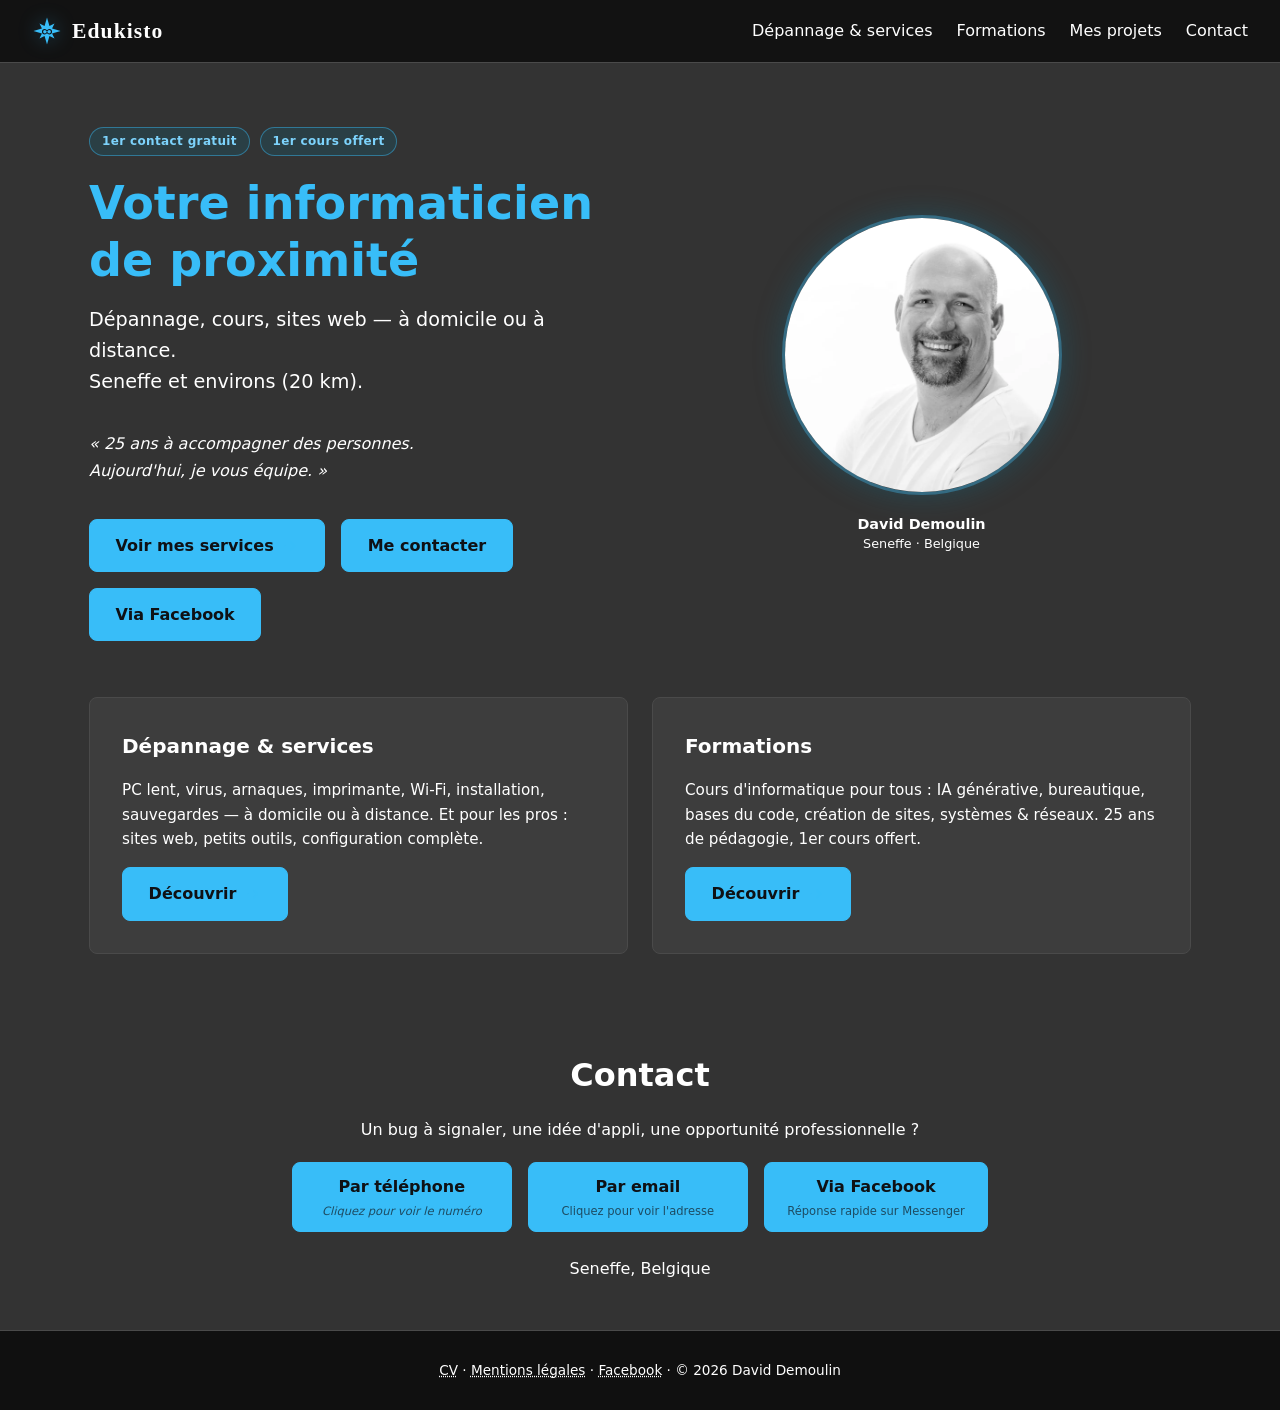
==== commit 46f40872: "Bouton 'Via Facebook' sur chaque zone contact (téléphone/email) - index : hero CTA + 3e bouton dans " ====
--- a/index.html
+++ b/index.html
@@ -84,7 +84,7 @@
         </blockquote>
         <div class="hero-cta">
           <a href="services.html" class="btn primary">Voir mes services <svg class="flat-icon" width="16" height="16" viewBox="0 0 24 24" fill="none" stroke="currentColor" stroke-width="1.8" stroke-linecap="round" stroke-linejoin="round" aria-hidden="true"><path d="M5 12h14M13 6l6 6-6 6"/></svg></a>
-          <a href="#" class="btn ghost reveal-mail" data-m="ZGF2aWQuZGVtb3VsaW5AaWttYWlsLmNvbQ==" data-subject="Premier contact gratuit">Me contacter</a>
+          <a href="#" class="btn ghost reveal-mail" data-m="ZGF2aWQuZGVtb3VsaW5AaWttYWlsLmNvbQ==" data-subject="Premier contact gratuit">Me contacter</a> <a class="btn ghost" href="https://www.facebook.com/Edukisto" target="_blank" rel="noopener">Via Facebook</a>
         </div>
       </div>
       <div class="hero-photo">
@@ -132,9 +132,12 @@
         <span class="way-label">Par email</span>
         <span class="way-hint">Cliquez pour voir l'adresse</span>
       </a>
+      <a href="https://www.facebook.com/Edukisto" class="btn ghost contact-way" target="_blank" rel="noopener">
+        <span class="way-label">Via Facebook</span>
+        <span class="way-hint">Réponse rapide sur Messenger</span>
+      </a>
     </div>
     <div class="socials">
-      <a href="https://www.facebook.com/Edukisto" target="_blank" rel="noopener">Facebook</a>
       <span>Seneffe, Belgique</span>
     </div>
   </section>
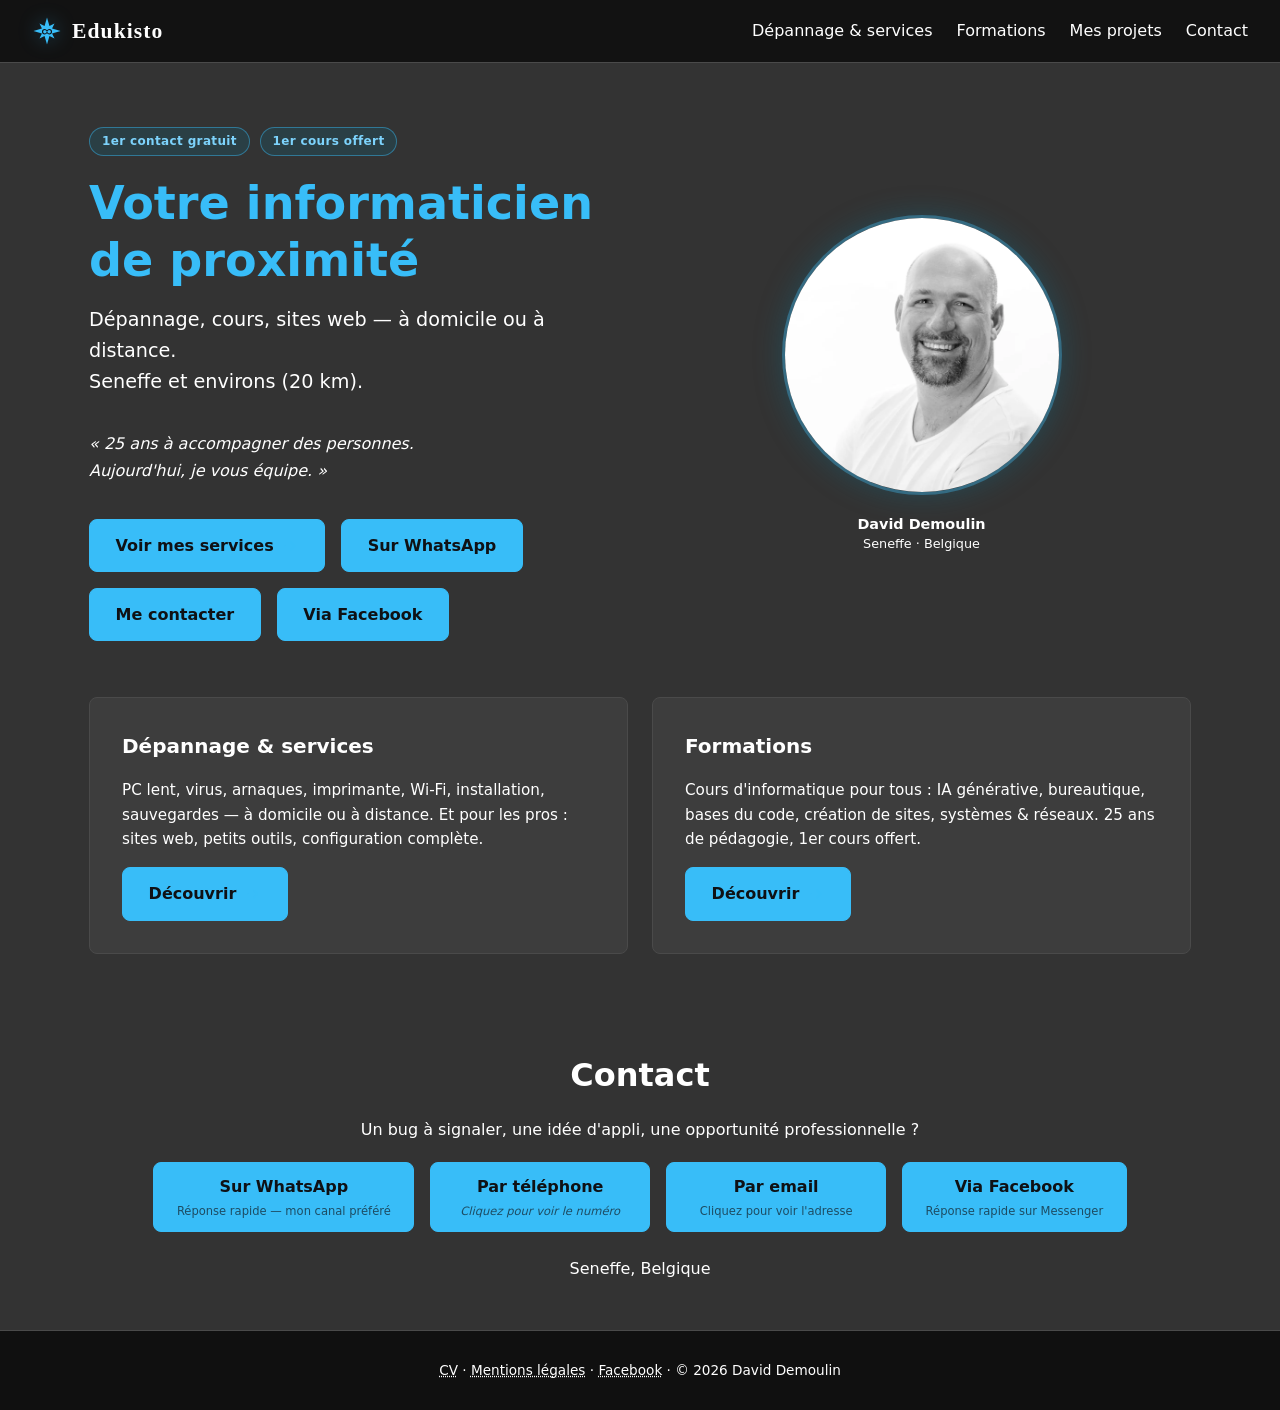
==== commit ff683cd4: "Contact : WhatsApp en canal privilégié (1er bouton partout) - Bouton 'Sur WhatsApp' + sous-texte 'Ré" ====
--- a/index.html
+++ b/index.html
@@ -84,7 +84,7 @@
         </blockquote>
         <div class="hero-cta">
           <a href="services.html" class="btn primary">Voir mes services <svg class="flat-icon" width="16" height="16" viewBox="0 0 24 24" fill="none" stroke="currentColor" stroke-width="1.8" stroke-linecap="round" stroke-linejoin="round" aria-hidden="true"><path d="M5 12h14M13 6l6 6-6 6"/></svg></a>
-          <a href="#" class="btn ghost reveal-mail" data-m="ZGF2aWQuZGVtb3VsaW5AaWttYWlsLmNvbQ==" data-subject="Premier contact gratuit">Me contacter</a> <a class="btn ghost" href="https://www.facebook.com/Edukisto" target="_blank" rel="noopener">Via Facebook</a>
+          <a href="#" class="btn primary reveal-wa" data-w="aHR0cHM6Ly93YS5tZS8zMjQ4NjIwNjA4MQ==">Sur WhatsApp</a> <a href="#" class="btn ghost reveal-mail" data-m="ZGF2aWQuZGVtb3VsaW5AaWttYWlsLmNvbQ==" data-subject="Premier contact gratuit">Me contacter</a> <a class="btn ghost" href="https://www.facebook.com/Edukisto" target="_blank" rel="noopener">Via Facebook</a>
         </div>
       </div>
       <div class="hero-photo">
@@ -124,6 +124,10 @@
     <h2>Contact</h2>
     <p>Un bug à signaler, une idée d'appli, une opportunité professionnelle ?</p>
     <div class="contact-ways">
+      <a href="#" class="btn ghost contact-way reveal-wa" data-w="aHR0cHM6Ly93YS5tZS8zMjQ4NjIwNjA4MQ==">
+        <span class="way-label">Sur WhatsApp</span>
+        <span class="way-hint">Réponse rapide — mon canal préféré</span>
+      </a>
       <a href="#" class="btn ghost contact-way reveal-phone" data-n="MDQ4NiAyMCA2MCA4MQ==">
         <span class="way-label">Par téléphone</span>
         <span class="way-hint">Cliquez pour voir le numéro</span>
